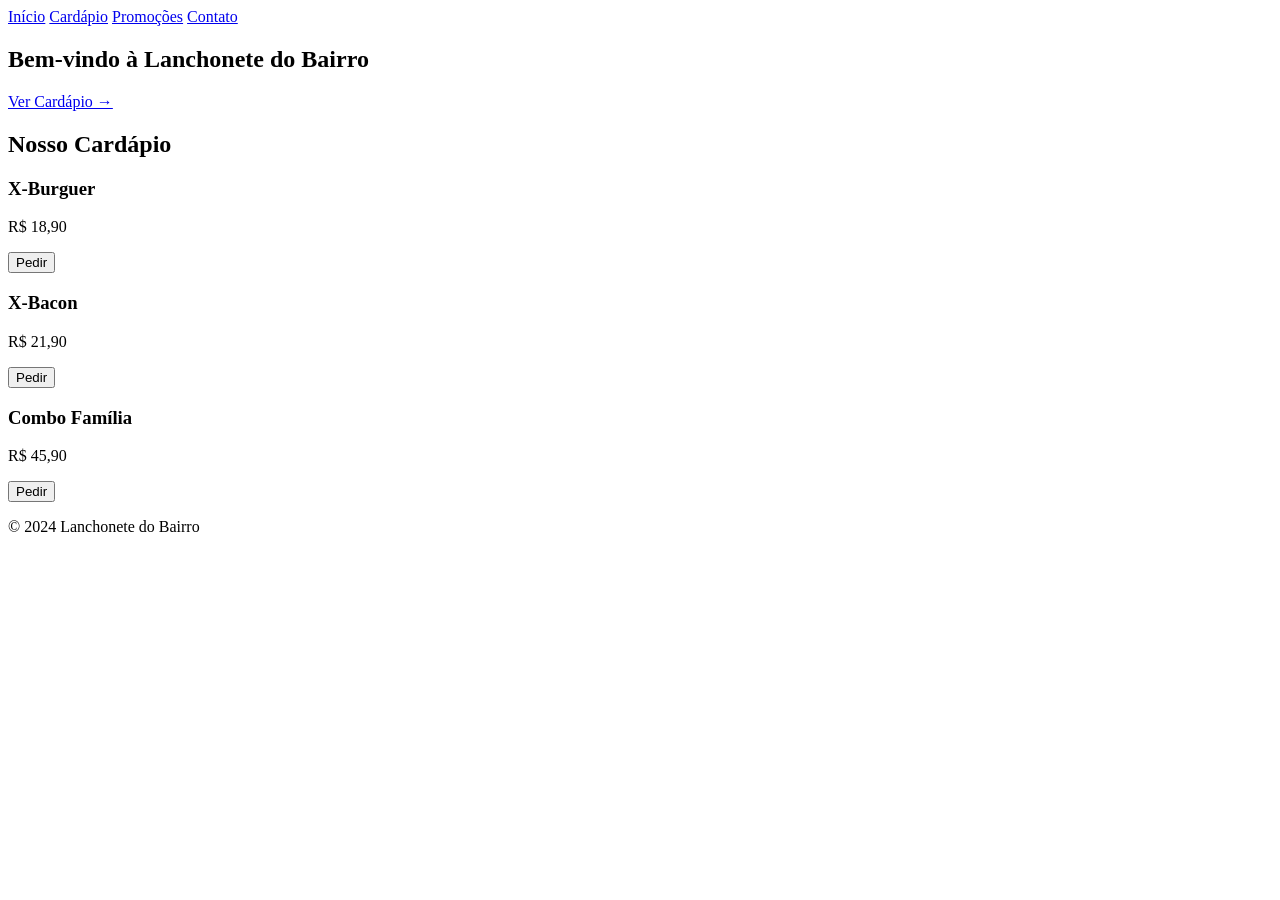
==== index.html @ fc4b047d "feat: adiciona estrutura basica do HTML" ====
<!DOCTYPE html>
<html lang="pt-BR">
<head>
  <meta charset="UTF-8">
  <meta name="viewport" content="width=device-width, initial-scale=1.0">
  <title>Lanchonete do Bairro</title>
  <link rel="stylesheet" href="style.css">
  <script src="cardapio.js" defer></script>
</head>
<body>
  <header>
    <nav>
      <a href="index.html">Início</a>
      <a href="#cardapio">Cardápio</a>
      <a href="promocoes.html">Promoções</a>
      <a href="#contato">Contato</a>
    </nav>
  </header>

  <section id="hero">
    <h1>Bem-vindo à Lanchonete do Bairro</h1>
    <a href="#cardapio">Ver Cardápio →</a>
  </section>

  <section id="cardapio">
    <h2>Nosso Cardápio</h2>

    <div id="lista-cardapio">
      <div class="produto">
        <h3>X-Burguer</h3>
        <p>R$ 18,90</p>
        <button>Pedir</button>
      </div>

      <div class="produto">
        <h3>X-Bacon</h3>
        <p>R$ 21,90</p>
        <button>Pedir</button>
      </div>

      <div class="produto">
        <h3>Combo Família</h3>
        <p>R$ 45,90</p>
        <button>Pedir</button>
      </div>
    </div>
  </section>

  <footer id="contato">
    <p>© 2024 Lanchonete do Bairro</p>
  </footer>
</body>
</html>
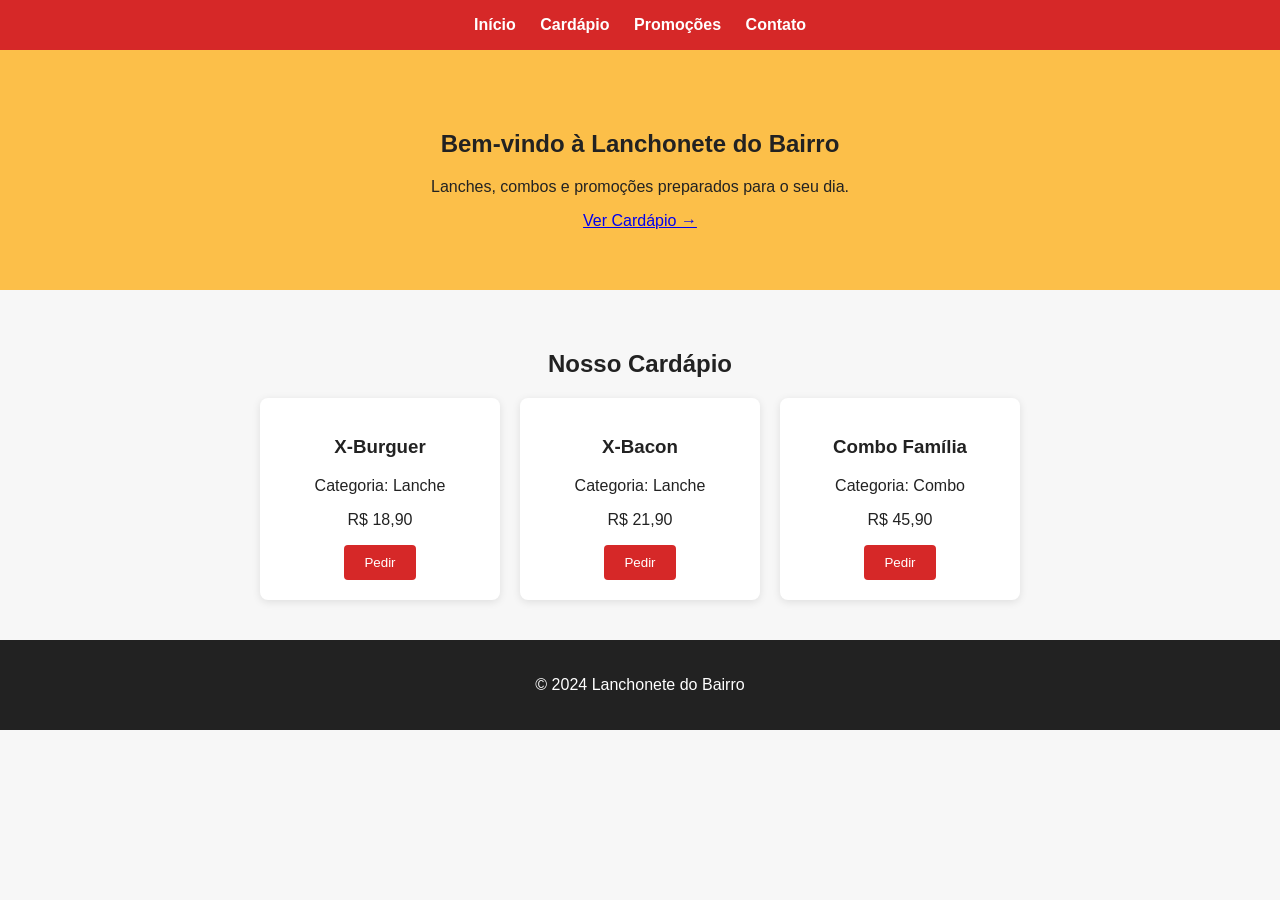
==== commit df99dc16: "chore: prepara release v1.0.0" ====
--- a/index.html
+++ b/index.html
@@ -19,6 +19,7 @@
 
   <section id="hero">
     <h1>Bem-vindo à Lanchonete do Bairro</h1>
+    <p>Lanches, combos e promoções preparados para o seu dia.</p>
     <a href="#cardapio">Ver Cardápio →</a>
   </section>
 
--- a/style.css
+++ b/style.css
@@ -0,0 +1,61 @@
+body {
+  font-family: Arial, sans-serif;
+  margin: 0;
+  background: #f7f7f7;
+  color: #222;
+}
+
+header {
+  background: #d62828;
+  padding: 16px;
+  text-align: center;
+}
+
+nav a {
+  color: white;
+  margin: 0 10px;
+  text-decoration: none;
+  font-weight: bold;
+}
+
+#hero {
+  text-align: center;
+  padding: 60px 20px;
+  background: #fcbf49;
+}
+
+#cardapio {
+  padding: 40px 20px;
+  text-align: center;
+}
+
+#lista-cardapio {
+  display: flex;
+  justify-content: center;
+  gap: 20px;
+  flex-wrap: wrap;
+}
+
+.produto {
+  background: white;
+  padding: 20px;
+  width: 200px;
+  border-radius: 8px;
+  box-shadow: 0 2px 8px rgba(0,0,0,0.1);
+}
+
+button {
+  padding: 10px 20px;
+  border: none;
+  background: #d62828;
+  color: white;
+  cursor: pointer;
+  border-radius: 4px;
+}
+
+footer {
+  text-align: center;
+  padding: 20px;
+  background: #222;
+  color: white;
+}
